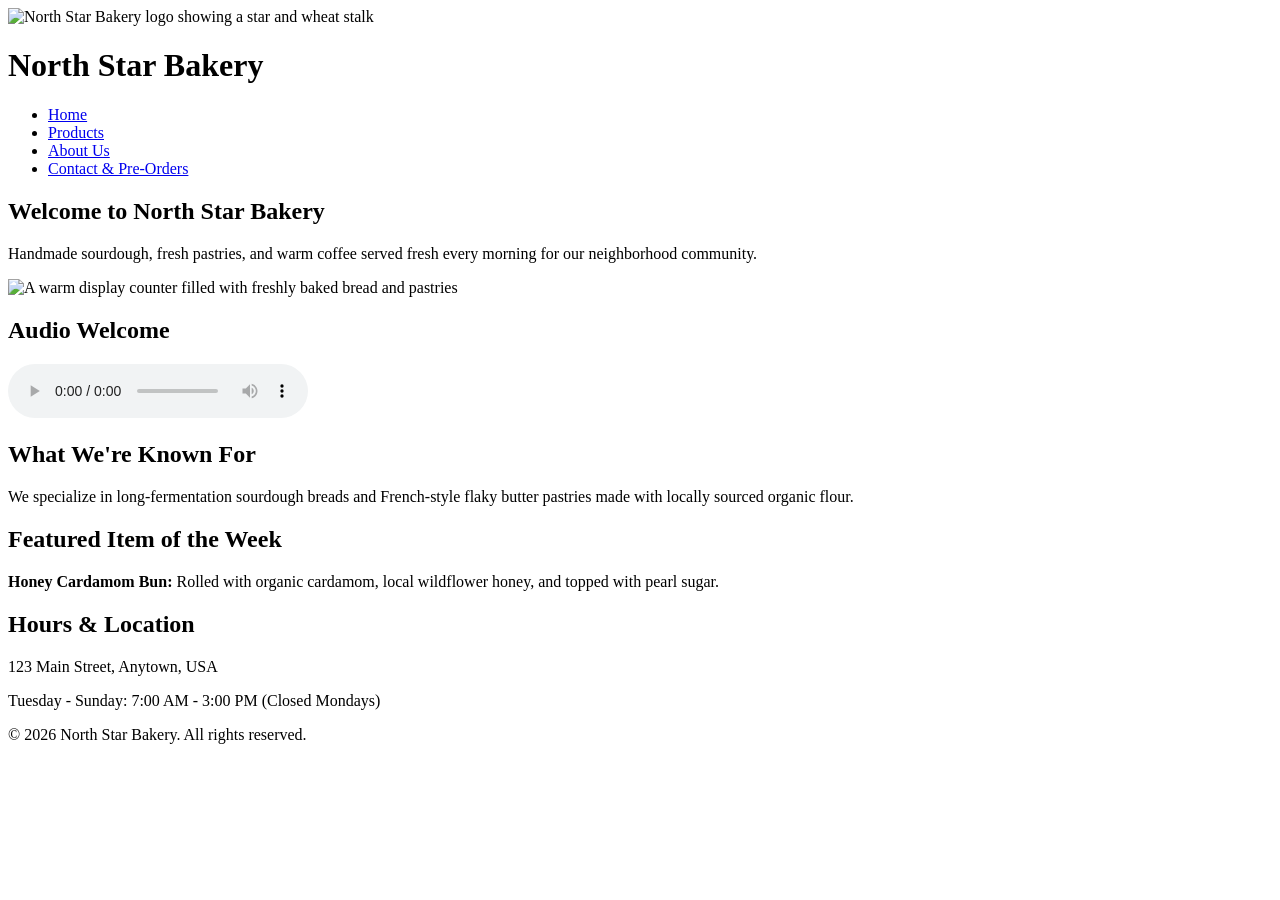
==== index.html @ e377c357 "Add Touchstone Task 2 HTML pages and media assets" ====
<!DOCTYPE html>
<html lang="en">
<head>
  <meta charset="UTF-8">
  <meta name="viewport" content="width=device-width, initial-scale=1.0">
  <title>North Star Bakery - Home</title>
</head>
<body>
  <header>
    <img src="bakery-logo.png" alt="North Star Bakery logo showing a star and wheat stalk">
    <h1>North Star Bakery</h1>
    <nav>
      <ul>
        <li><a href="index.html">Home</a></li>
        <li><a href="products.html">Products</a></li>
        <li><a href="about.html">About Us</a></li>
        <li><a href="contact.html">Contact & Pre-Orders</a></li>
      </ul>
    </nav>
  </header>

  <main>
    <section>
      <h2>Welcome to North Star Bakery</h2>
      <p>Handmade sourdough, fresh pastries, and warm coffee served fresh every morning for our neighborhood community.</p>
      
      <picture>
        <source media="(min-width: 800px)" srcset="bakery-feature-large.jpg">
        <img src="bakery-feature-small.jpg" alt="A warm display counter filled with freshly baked bread and pastries">
      </picture>
    </section>

    <section>
      <h2>Audio Welcome</h2>
      <audio controls>
        <source src="bakery-welcome.mp3" type="audio/mpeg">
        Your browser does not support the audio element. Please listen to our welcome message on our official mobile podcast link.
      </audio>
    </section>

    <section>
      <h2>What We're Known For</h2>
      <p>We specialize in long-fermentation sourdough breads and French-style flaky butter pastries made with locally sourced organic flour.</p>
    </section>

    <section>
      <h2>Featured Item of the Week</h2>
      <p><strong>Honey Cardamom Bun:</strong> Rolled with organic cardamom, local wildflower honey, and topped with pearl sugar.</p>
    </section>

    <section>
      <h2>Hours &amp; Location</h2>
      <p>123 Main Street, Anytown, USA</p>
      <p>Tuesday - Sunday: 7:00 AM - 3:00 PM (Closed Mondays)</p>
    </section>
  </main>

  <footer>
    <p>&copy; 2026 North Star Bakery. All rights reserved.</p>
  </footer>
</body>
</html>
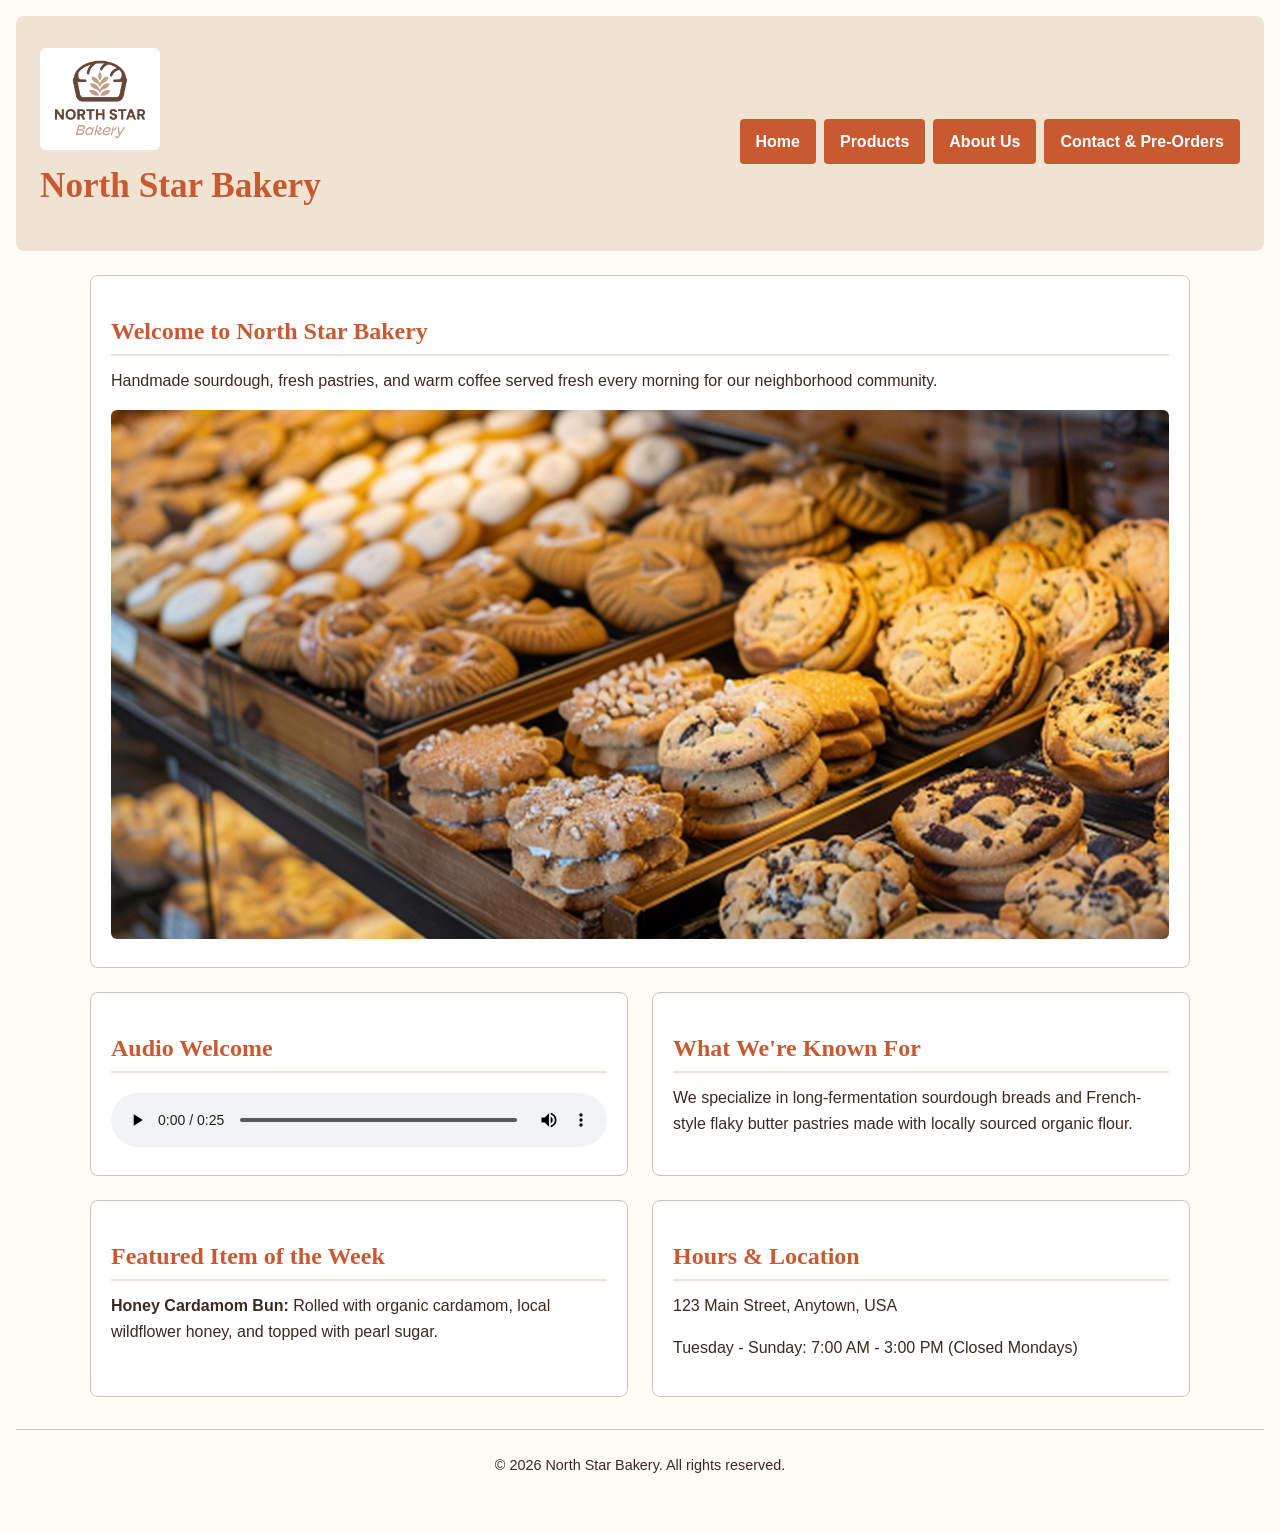
==== commit eacd856e: "Add HTML structure, CSS styles, and JavaScript functionality for North Star Bakery website" ====
--- a/index.html
+++ b/index.html
@@ -1,14 +1,18 @@
 <!DOCTYPE html>
 <html lang="en">
+<script src="script.js" defer></script>
 <head>
   <meta charset="UTF-8">
   <meta name="viewport" content="width=device-width, initial-scale=1.0">
   <title>North Star Bakery - Home</title>
+  <link rel="stylesheet" href="styles.css">
 </head>
 <body>
   <header>
-    <img src="bakery-logo.png" alt="North Star Bakery logo showing a star and wheat stalk">
-    <h1>North Star Bakery</h1>
+    <div>
+      <img src="bakery-logo_c.png" alt="North Star Bakery logo showing a star and wheat stalk">
+      <h1>North Star Bakery</h1>
+    </div>
     <nav>
       <ul>
         <li><a href="index.html">Home</a></li>
@@ -20,39 +24,41 @@
   </header>
 
   <main>
-    <section>
+    <section class="full-width">
       <h2>Welcome to North Star Bakery</h2>
       <p>Handmade sourdough, fresh pastries, and warm coffee served fresh every morning for our neighborhood community.</p>
       
       <picture>
-        <source media="(min-width: 800px)" srcset="bakery-feature-large.jpg">
-        <img src="bakery-feature-small.jpg" alt="A warm display counter filled with freshly baked bread and pastries">
+        <source media="(min-width: 800px)" srcset="bakery-feature-large_c.png">
+        <img src="bakery-feature-small_c.png" alt="A warm display counter filled with freshly baked bread and pastries">
       </picture>
     </section>
 
-    <section>
-      <h2>Audio Welcome</h2>
-      <audio controls>
-        <source src="bakery-welcome.mp3" type="audio/mpeg">
-        Your browser does not support the audio element. Please listen to our welcome message on our official mobile podcast link.
-      </audio>
-    </section>
+    <div class="grid-container">
+      <section>
+        <h2>Audio Welcome</h2>
+        <audio controls>
+          <source src="bakery-welcome_c.mp3" type="audio/mpeg">
+          Your browser does not support the audio element. Please listen to our welcome message on our official mobile podcast link.
+        </audio>
+      </section>
 
-    <section>
-      <h2>What We're Known For</h2>
-      <p>We specialize in long-fermentation sourdough breads and French-style flaky butter pastries made with locally sourced organic flour.</p>
-    </section>
+      <section>
+        <h2>What We're Known For</h2>
+        <p>We specialize in long-fermentation sourdough breads and French-style flaky butter pastries made with locally sourced organic flour.</p>
+      </section>
 
-    <section>
-      <h2>Featured Item of the Week</h2>
-      <p><strong>Honey Cardamom Bun:</strong> Rolled with organic cardamom, local wildflower honey, and topped with pearl sugar.</p>
-    </section>
+      <section>
+        <h2>Featured Item of the Week</h2>
+        <p><strong>Honey Cardamom Bun:</strong> Rolled with organic cardamom, local wildflower honey, and topped with pearl sugar.</p>
+      </section>
 
-    <section>
-      <h2>Hours &amp; Location</h2>
-      <p>123 Main Street, Anytown, USA</p>
-      <p>Tuesday - Sunday: 7:00 AM - 3:00 PM (Closed Mondays)</p>
-    </section>
+      <section>
+        <h2>Hours &amp; Location</h2>
+        <p>123 Main Street, Anytown, USA</p>
+        <p>Tuesday - Sunday: 7:00 AM - 3:00 PM (Closed Mondays)</p>
+      </section>
+    </div>
   </main>
 
   <footer>
--- a/styles.css
+++ b/styles.css
@@ -0,0 +1,262 @@
+/* ==========================================================================
+   North Star Bakery - Master Stylesheet
+   Design System:
+   - Colors: Warm Cream (#fffbf5), Deep Coffee (#3c2a21), Terracotta (#c85a32), Warm Tan (#f0e3d2)
+   - Typography: 'Georgia', serif (Headings) | 'Trebuchet MS', sans-serif (Body)
+   ========================================================================== */
+
+/* --- CSS Variables & Reset --- */
+:root {
+  --color-bg: #fffbf5;
+  --color-text: #3c2a21;
+  --color-primary: #c85a32;
+  --color-secondary: #f0e3d2;
+  --color-border: #d4c3b3;
+  --font-heading: 'Georgia', serif;
+  --font-body: 'Trebuchet MS', 'Lucida Sans Unicode', sans-serif;
+}
+
+* {
+  box-sizing: border-box;
+  margin: 0;
+  padding: 0;
+}
+
+body {
+  background-color: var(--color-bg);
+  color: var(--color-text);
+  font-family: var(--font-body);
+  line-height: 1.6;
+  padding: 1rem;
+}
+
+/* --- Headers & Typography --- */
+h1, h2, h3 {
+  font-family: var(--font-heading);
+  color: var(--color-primary);
+  margin-bottom: 0.75rem;
+}
+
+h1 {
+  font-size: 2.2rem;
+  text-align: center;
+}
+
+h2 {
+  font-size: 1.5rem;
+  border-bottom: 2px solid var(--color-secondary);
+  padding-bottom: 0.25rem;
+  margin-top: 1rem;
+}
+
+p {
+  margin-bottom: 1rem;
+}
+
+/* --- Header & Navigation Layout (Mobile-First Flexbox) --- */
+header {
+  display: flex;
+  flex-direction: column;
+  align-items: center;
+  background-color: var(--color-secondary);
+  padding: 1.5rem;
+  border-radius: 8px;
+  margin-bottom: 1.5rem;
+  text-align: center;
+}
+
+header img {
+  max-width: 120px;
+  height: auto;
+  margin-bottom: 0.5rem;
+}
+
+nav ul {
+  list-style: none;
+  display: flex;
+  flex-direction: column;
+  gap: 0.5rem;
+  width: 100%;
+  margin-top: 1rem;
+}
+
+nav a {
+  display: block;
+  background-color: var(--color-primary);
+  color: #ffffff;
+  text-decoration: none;
+  padding: 0.6rem 1rem;
+  border-radius: 4px;
+  font-weight: bold;
+  text-align: center;
+  transition: background-color 0.2s ease;
+}
+
+nav a:hover, nav a:focus {
+  background-color: var(--color-text);
+}
+
+/* --- Main Layout & Sections --- */
+main {
+  display: flex;
+  flex-direction: column;
+  gap: 1.5rem;
+  max-width: 1100px;
+  margin: 0 auto;
+}
+
+section {
+  background-color: #ffffff;
+  padding: 1.25rem;
+  border-radius: 8px;
+  border: 1px solid var(--color-border);
+}
+
+/* --- Media Elements & Images --- */
+img, video, picture img {
+  max-width: 100%;
+  height: auto;
+  border-radius: 6px;
+  display: block;
+  margin: 0.5rem 0;
+}
+
+figure {
+  margin: 1rem 0;
+  background-color: var(--color-bg);
+  padding: 0.75rem;
+  border-left: 4px solid var(--color-primary);
+  border-radius: 4px;
+}
+
+figcaption {
+  font-size: 0.9rem;
+  font-style: italic;
+  margin-top: 0.5rem;
+  color: var(--color-text);
+}
+
+audio, video {
+  width: 100%;
+  margin-top: 0.5rem;
+}
+
+/* --- Forms Styling --- */
+form {
+  display: flex;
+  flex-direction: column;
+  gap: 1.25rem;
+}
+
+fieldset {
+  border: 1px solid var(--color-border);
+  padding: 1.25rem;
+  border-radius: 6px;
+  background-color: var(--color-bg);
+}
+
+legend {
+  font-family: var(--font-heading);
+  font-weight: bold;
+  color: var(--color-primary);
+  padding: 0 0.5rem;
+}
+
+label {
+  display: block;
+  font-weight: bold;
+  margin-bottom: 0.3rem;
+  margin-top: 0.75rem;
+}
+
+input, select, textarea {
+  width: 100%;
+  padding: 0.6rem;
+  border: 1px solid var(--color-border);
+  border-radius: 4px;
+  font-family: var(--font-body);
+  font-size: 1rem;
+}
+
+button[type="submit"] {
+  background-color: var(--color-primary);
+  color: #ffffff;
+  border: none;
+  padding: 0.8rem 1.5rem;
+  font-size: 1rem;
+  font-weight: bold;
+  border-radius: 4px;
+  cursor: pointer;
+  align-self: flex-start;
+}
+
+button[type="submit"]:hover {
+  background-color: var(--color-text);
+}
+
+/* --- Footer --- */
+footer {
+  text-align: center;
+  padding: 1.5rem 0;
+  margin-top: 2rem;
+  border-top: 1px solid var(--color-border);
+  font-size: 0.9rem;
+}
+
+/* --- Interactive Components (Touchstone 4) --- */
+.fav-btn {
+  background-color: var(--color-bg);
+  border: 2px solid var(--color-primary);
+  color: var(--color-primary);
+  padding: 0.4rem 0.8rem;
+  border-radius: 4px;
+  font-weight: bold;
+  cursor: pointer;
+  margin-top: 0.5rem;
+  transition: all 0.2s ease;
+}
+
+.fav-btn:hover {
+  background-color: var(--color-secondary);
+}
+
+.fav-btn.active {
+  background-color: var(--color-primary);
+  color: #ffffff;
+}
+
+.input-error {
+  border-color: #c85a32 !important;
+  background-color: #fdf2f0;
+}
+
+/* ==========================================================================
+   Responsive Media Queries (Tablet & Desktop)
+   ========================================================================== */
+@media (min-width: 768px) {
+  header {
+    flex-direction: row;
+    justify-content: space-between;
+    text-align: left;
+  }
+
+  nav ul {
+    flex-direction: row;
+    width: auto;
+  }
+
+  /* Grid layout for home content sections on desktop */
+  .grid-container {
+    display: flex;
+    flex-wrap: wrap;
+    gap: 1.5rem;
+  }
+
+  .grid-container > section {
+    flex: 1 1 calc(50% - 1.5rem);
+  }
+
+  .full-width {
+    flex: 1 1 100%;
+  }
+}
